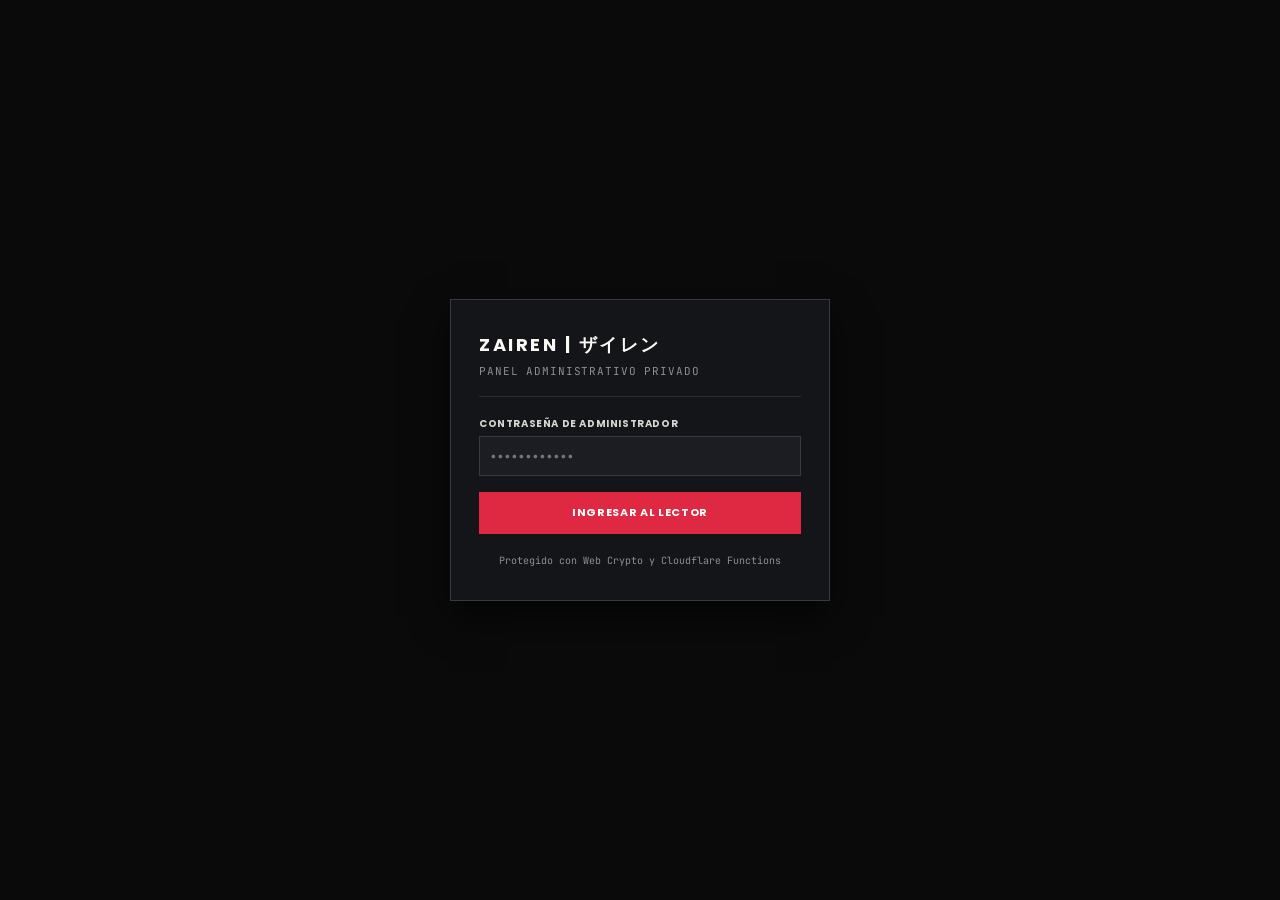
==== acceso/index.html @ 8ecb87e7 "feat: lector privado, login constante y funciones de Cloudflare" ====
<!DOCTYPE html>
<html lang="es" data-theme="dark">
<head>
  <meta charset="UTF-8">
  <meta name="viewport" content="width=device-width, initial-scale=1.0">
  <meta name="robots" content="noindex, nofollow">
  <title>ZAIREN — Acceso Administrativo</title>
  <link rel="icon" type="image/x-icon" href="/favicon.ico">
  <link rel="stylesheet" href="/fonts/fonts.css">
  <link rel="stylesheet" href="/css/styles.css">
  <style>
    body {
      display: flex;
      align-items: center;
      justify-content: center;
      min-height: 100vh;
      min-height: 100dvh;
      background-color: #0A0A0A;
      color: #FAF9F6;
      padding: 16px;
    }
    .login-card {
      background: #141518;
      border: 1px solid #383a42;
      width: 100%;
      max-width: 380px;
      padding: 32px 28px;
      box-shadow: 0 16px 36px rgba(0, 0, 0, 0.6);
      display: flex;
      flex-direction: column;
      gap: 20px;
    }
    .brand-header {
      display: flex;
      flex-direction: column;
      gap: 6px;
      border-bottom: 1px solid rgba(255, 255, 255, 0.1);
      padding-bottom: 16px;
    }
    .brand-title {
      font-family: var(--font-display);
      font-weight: 700;
      font-size: 18px;
      letter-spacing: 0.14em;
    }
    .brand-sub {
      font-family: var(--font-mono);
      font-size: 11px;
      color: #8F8F8C;
      letter-spacing: 0.08em;
    }
    .error-msg {
      background: rgba(223, 40, 66, 0.15);
      border: 1px solid var(--accent-crimson);
      color: #FF897D;
      padding: 8px 12px;
      font-family: var(--font-mono);
      font-size: 11px;
      display: none;
    }
  </style>
</head>
<body>
  <div class="login-card">
    <div class="brand-header">
      <div class="brand-title">ZAIREN | ザイレン</div>
      <div class="brand-sub">PANEL ADMINISTRATIVO PRIVADO</div>
    </div>

    <div class="error-msg" id="errorMessage" role="alert"></div>

    <form id="loginForm" style="display:flex; flex-direction:column; gap:16px;">
      <div class="field-group">
        <label class="field-label" for="passwordInput" style="color:#D6D6D3;">Contraseña de Administrador</label>
        <input type="password" id="passwordInput" class="select-input" required autofocus placeholder="••••••••••••" style="background:#1c1d22; border-color:#383a42; color:#FAF9F6; height:40px;">
      </div>

      <button type="submit" id="submitBtn" class="btn btn-crimson" style="height:42px; width:100%;">
        <span>INGRESAR AL LECTOR</span>
      </button>
    </form>

    <div style="font-family:var(--font-mono); font-size:10px; color:#8F8F8C; text-align:center;">
      Protegido con Web Crypto y Cloudflare Functions
    </div>
  </div>

  <script src="login.js"></script>
</body>
</html>
---- fonts/fonts.css ----
/* ==========================================================================
   ZAIREN CAD Textil v2 — Declaraciones Tipográficas Oficiales (@font-face)
   Todas las fuentes alojadas localmente en WOFF2 con font-display: swap
   ========================================================================== */

/* Fuentes de Marca (Zenith Monochrome) */
@font-face {
  font-family: 'Poppins';
  font-style: normal;
  font-weight: 700;
  font-display: swap;
  src: url('poppins.woff2') format('woff2');
}

@font-face {
  font-family: 'Inter';
  font-style: normal;
  font-weight: 400;
  font-display: swap;
  src: url('inter.woff2') format('woff2');
}

@font-face {
  font-family: 'Cormorant Garamond';
  font-style: italic;
  font-weight: 400;
  font-display: swap;
  src: url('cormorantgaramond.woff2') format('woff2');
}

@font-face {
  font-family: 'JetBrains Mono';
  font-style: normal;
  font-weight: 400;
  font-display: swap;
  src: url('jetbrainsmono.woff2') format('woff2');
}

/* 10 Fuentes OFL Adicionales */
@font-face {
  font-family: 'Anton';
  font-style: normal;
  font-weight: 400;
  font-display: swap;
  src: url('anton.woff2') format('woff2');
}

@font-face {
  font-family: 'Bebas Neue';
  font-style: normal;
  font-weight: 400;
  font-display: swap;
  src: url('bebasneue.woff2') format('woff2');
}

@font-face {
  font-family: 'Oswald';
  font-style: normal;
  font-weight: 400;
  font-display: swap;
  src: url('oswald.woff2') format('woff2');
}

@font-face {
  font-family: 'Montserrat';
  font-style: normal;
  font-weight: 400;
  font-display: swap;
  src: url('montserrat.woff2') format('woff2');
}

@font-face {
  font-family: 'Playfair Display';
  font-style: normal;
  font-weight: 400;
  font-display: swap;
  src: url('playfairdisplay.woff2') format('woff2');
}

@font-face {
  font-family: 'Lobster';
  font-style: normal;
  font-weight: 400;
  font-display: swap;
  src: url('lobster.woff2') format('woff2');
}

@font-face {
  font-family: 'Pacifico';
  font-style: normal;
  font-weight: 400;
  font-display: swap;
  src: url('pacifico.woff2') format('woff2');
}

@font-face {
  font-family: 'Permanent Marker';
  font-style: normal;
  font-weight: 400;
  font-display: swap;
  src: url('permanentmarker.woff2') format('woff2');
}

@font-face {
  font-family: 'Bangers';
  font-style: normal;
  font-weight: 400;
  font-display: swap;
  src: url('bangers.woff2') format('woff2');
}

@font-face {
  font-family: 'Caveat';
  font-style: normal;
  font-weight: 400;
  font-display: swap;
  src: url('caveat.woff2') format('woff2');
}
---- css/styles.css ----
/* ==========================================================================
   1. VARIABLES CSS — SISTEMA DE DISEÑO "ZENITH MONOCHROME" (DESIGN.md)
   ========================================================================== */
:root {
  /* Tipografías Oficiales ZAIREN */
  --font-display: 'Poppins', sans-serif;
  --font-headline: 'Poppins', -apple-system, sans-serif;
  --font-body: 'Inter', -apple-system, sans-serif;
  --font-mono: 'JetBrains Mono', monospace;

  /* Estética Recta y Formal (Sin redondeo excesivo) */
  --radius-sm: 0px;
  --radius-md: 2px;
  --radius-lg: 4px;
  --radius-xl: 6px;
  --radius-full: 9999px;
  --unit: 8px;
  --bento-gap: 1px;

  /* Paleta Modo Claro (Derivada de DESIGN.md: Blanco Zairen #FAF9F6, Negro #0A0A0A) */
  --bg-canvas: #ffffff;
  --bg-app: #e2e2e4;
  --surface-bento: rgba(250, 249, 246, 0.96);
  --surface-solid: #FAF9F6;
  --surface-low: #f4f3f0;
  --surface-high: #e9e8e5;
  --surface-highest: #deddd9;
  --text-primary: #0A0A0A;
  --text-secondary: #4A4A4A;
  --text-muted: #8F8F8C;
  --border-subtle: rgba(10, 10, 10, 0.08);
  --border-strong: #D6D6D3;
  --primary: #0A0A0A;
  --on-primary: #FAF9F6;
  --accent-crimson: #BA002C;
  --accent-crimson-hover: #980023;
  --on-crimson: #ffffff;
  --accent-tech: #3A4A5C;
  --accent-cinema: #8B5E4A;
  --accent-tarija: #5C6650;
  --error: #ba1a1a;
  --error-bg: #ffdad6;
  --shadow-long: 0 12px 32px rgba(0, 0, 0, 0.08);
  --ruler-bg: rgba(250, 249, 246, 0.92);
  --ruler-tick: rgba(74, 74, 74, 0.45);
  --checker-a: #f7f7f9;
  --checker-b: #ebebee;
}

[data-theme="dark"] {
  /* Paleta Modo Oscuro derivada de DESIGN.md */
  --bg-canvas: #101114;
  --bg-app: #18191c;
  --surface-bento: rgba(18, 19, 22, 0.96);
  --surface-solid: #141518;
  --surface-low: #1c1d22;
  --surface-high: #24262c;
  --surface-highest: #2e3037;
  --text-primary: #FAF9F6;
  --text-secondary: #D6D6D3;
  --text-muted: #8F8F8C;
  --border-subtle: rgba(255, 255, 255, 0.08);
  --border-strong: #383a42;
  --primary: #FAF9F6;
  --on-primary: #0A0A0A;
  --accent-crimson: #DF2842;
  --accent-crimson-hover: #ff475e;
  --on-crimson: #ffffff;
  --accent-tech: #5B728D;
  --accent-cinema: #B27B62;
  --accent-tarija: #79876A;
  --error: #ff897d;
  --error-bg: #410002;
  --shadow-long: 0 16px 36px rgba(0, 0, 0, 0.55);
  --ruler-bg: rgba(20, 21, 24, 0.92);
  --ruler-tick: rgba(160, 160, 168, 0.38);
  --checker-a: #16181b;
  --checker-b: #121316;
}

/* Reset y base */
*, *::before, *::after {
  box-sizing: border-box;
  margin: 0;
  padding: 0;
}

html, body {
  height: 100%;
  height: 100dvh;
  width: 100%;
  overflow: hidden;
  background-color: var(--bg-app);
  color: var(--text-primary);
  font-family: var(--font-body);
  font-size: 13px;
  line-height: 1.45;
  -webkit-font-smoothing: antialiased;
}

:focus-visible {
  outline: 2px solid var(--accent-crimson);
  outline-offset: -2px;
}

button, select, input, textarea {
  font: inherit;
  color: inherit;
  border-radius: 0;
}

/* ==========================================================================
   2. ESTRUCTURA PRINCIPAL Y BARRA SUPERIOR ARQUITECTÓNICA
   ========================================================================== */
.app-shell {
  display: flex;
  flex-direction: column;
  height: 100vh;
  height: 100dvh;
  width: 100vw;
  background: var(--border-strong);
  gap: 1px;
}

.top-navbar {
  display: flex;
  align-items: center;
  justify-content: space-between;
  gap: 12px;
  padding: 0 16px;
  height: 48px;
  background: var(--surface-solid);
  z-index: 40;
  flex-shrink: 0;
}

.brand-group {
  display: flex;
  align-items: center;
  gap: 10px;
}

.brand-logo {
  font-family: var(--font-display);
  font-weight: 700;
  font-size: 14px;
  letter-spacing: 0.12em;
  display: flex;
  align-items: center;
  gap: 6px;
  white-space: nowrap;
}

.brand-logo .kanji {
  font-family: sans-serif;
  font-size: 11px;
  letter-spacing: 0.05em;
  color: var(--text-muted);
}

.tag-chip {
  font-family: var(--font-mono);
  font-size: 10px;
  font-weight: 600;
  letter-spacing: 0.08em;
  padding: 2px 6px;
  background: var(--surface-high);
  color: var(--text-secondary);
  border: 1px solid var(--border-subtle);
  text-transform: uppercase;
}

/* Selector de 4 Superficies: Anverso, Reverso, Manga Izq, Manga Der */
.surface-switcher {
  display: flex;
  align-items: center;
  background: var(--surface-low);
  border: 1px solid var(--border-strong);
  padding: 2px;
  gap: 2px;
}

.surface-pill {
  display: flex;
  align-items: center;
  gap: 6px;
  padding: 4px 10px;
  font-family: var(--font-headline);
  font-size: 11px;
  font-weight: 600;
  letter-spacing: 0.05em;
  border: none;
  background: transparent;
  color: var(--text-muted);
  cursor: pointer;
  transition: all 0.15s ease;
  white-space: nowrap;
}

.surface-pill:hover {
  color: var(--text-primary);
}

.surface-pill.active {
  background: var(--surface-solid);
  color: var(--text-primary);
  box-shadow: 0 1px 3px rgba(0, 0, 0, 0.08);
}

.pill-dot {
  width: 6px;
  height: 6px;
  background: var(--text-muted);
  display: inline-block;
  transition: background 0.15s ease;
}

.surface-pill.active .pill-dot {
  background: var(--accent-crimson);
}

.nav-actions {
  display: flex;
  align-items: center;
  gap: 6px;
}

/* ==========================================================================
   3. BOTONES, ENTRADAS Y FORMULARIOS
   ========================================================================== */
.btn {
  display: inline-flex;
  align-items: center;
  justify-content: center;
  gap: 6px;
  padding: 0 14px;
  height: 36px;
  border: 1px solid var(--border-strong);
  font-family: var(--font-headline);
  font-weight: 600;
  font-size: 11px;
  letter-spacing: 0.06em;
  text-transform: uppercase;
  cursor: pointer;
  transition: all 0.15s ease;
  user-select: none;
}

.btn-primary {
  background: var(--primary);
  color: var(--on-primary);
  border-color: var(--primary);
}

.btn-primary:hover:not(:disabled) {
  opacity: 0.9;
}

.btn-crimson {
  background: var(--accent-crimson);
  color: var(--on-crimson);
  border-color: var(--accent-crimson);
}

.btn-crimson:hover:not(:disabled) {
  background: var(--accent-crimson-hover);
}

.btn-ghost {
  background: var(--surface-solid);
  color: var(--text-primary);
}

.btn-ghost:hover:not(:disabled) {
  background: var(--surface-high);
}

.btn:disabled, .btn-icon:disabled {
  opacity: 0.35;
  cursor: not-allowed;
  pointer-events: none;
}

.btn-icon {
  display: inline-flex;
  align-items: center;
  justify-content: center;
  width: 32px;
  height: 32px;
  background: var(--surface-solid);
  border: 1px solid var(--border-strong);
  color: var(--text-primary);
  cursor: pointer;
  transition: all 0.15s ease;
  padding: 0 6px;
  font-size: 11px;
}

.btn-icon:hover:not(:disabled) {
  background: var(--surface-high);
}

.btn-icon.active {
  background: var(--primary);
  color: var(--on-primary);
  border-color: var(--primary);
}

.btn-micro {
  padding: 2px 6px;
  font-family: var(--font-mono);
  font-size: 10px;
  font-weight: 600;
  border: 1px solid var(--border-strong);
  background: var(--surface-solid);
  color: var(--text-primary);
  cursor: pointer;
}

.btn-micro:hover {
  background: var(--surface-high);
}

.btn-danger {
  color: var(--error);
  border-color: var(--error);
}

.btn-danger:hover {
  background: var(--error-bg);
}

.select-input, .ribbon-input, .textarea-input {
  width: 100%;
  padding: 6px 10px;
  background: var(--surface-solid);
  border: 1px solid var(--border-strong);
  color: var(--text-primary);
  font-family: var(--font-body);
  font-size: 12px;
}

.ribbon-input {
  font-family: var(--font-mono);
  padding: 4px 6px;
  height: 30px;
}

.textarea-input {
  resize: vertical;
  min-height: 50px;
}

.select-input:focus, .ribbon-input:focus, .textarea-input:focus {
  border-color: var(--accent-crimson);
  outline: none;
}

.field-group {
  display: flex;
  flex-direction: column;
  gap: 4px;
}

.field-label {
  font-family: var(--font-headline);
  font-size: 10px;
  font-weight: 600;
  text-transform: uppercase;
  letter-spacing: 0.06em;
  color: var(--text-muted);
}

.form-row {
  display: grid;
  grid-template-columns: 1fr 1fr;
  gap: 8px;
}

/* ==========================================================================
   4. LAYOUT PRINCIPAL (ESCRITORIO: PANEL LATERAL + MESA)
   ========================================================================== */
.workspace-grid {
  display: grid;
  grid-template-columns: 360px 1fr;
  flex: 1;
  height: calc(100vh - 49px);
  height: calc(100dvh - 49px);
  overflow: hidden;
  background: var(--border-strong);
  gap: 1px;
}

.controls-panel {
  display: flex;
  flex-direction: column;
  background: var(--surface-solid);
  overflow: hidden;
  height: 100%;
  z-index: 20;
}

.desktop-panel-tabs {
  display: grid;
  grid-template-columns: repeat(4, 1fr);
  background: var(--surface-low);
  border-bottom: 1px solid var(--border-strong);
  flex-shrink: 0;
}

.desktop-tab-btn {
  padding: 10px 4px;
  border: none;
  background: transparent;
  font-family: var(--font-headline);
  font-size: 10px;
  font-weight: 700;
  letter-spacing: 0.05em;
  color: var(--text-muted);
  cursor: pointer;
  border-bottom: 2px solid transparent;
  transition: all 0.15s ease;
}

.desktop-tab-btn.active {
  color: var(--text-primary);
  background: var(--surface-solid);
  border-bottom-color: var(--accent-crimson);
}

.controls-scroll {
  flex: 1;
  overflow-y: auto;
  padding: 14px 16px;
  display: flex;
  flex-direction: column;
  gap: 16px;
}

.panel-section {
  display: none;
  flex-direction: column;
  gap: 10px;
}

.panel-section.active {
  display: flex;
}

.section-header {
  display: flex;
  align-items: center;
  justify-content: space-between;
  border-bottom: 1px solid var(--border-subtle);
  padding-bottom: 8px;
  margin-bottom: 2px;
}

.section-title {
  font-family: var(--font-headline);
  font-size: 11px;
  font-weight: 700;
  letter-spacing: 0.08em;
  text-transform: uppercase;
  display: flex;
  align-items: center;
  gap: 8px;
}

.section-step-badge {
  font-family: var(--font-mono);
  font-size: 10px;
  color: var(--accent-crimson);
  font-weight: 700;
}

.size-specs-pill {
  display: flex;
  justify-content: space-between;
  padding: 8px 10px;
  background: var(--surface-low);
  border: 1px solid var(--border-subtle);
  font-family: var(--font-mono);
  font-size: 10px;
  letter-spacing: 0.04em;
  color: var(--text-secondary);
}

.size-specs-pill strong {
  color: var(--text-primary);
}

/* Paleta de Colores en Rejilla */
.swatches-grid {
  display: grid;
  grid-template-columns: repeat(5, 1fr);
  gap: 6px;
  margin-top: 4px;
}

.color-swatch-item {
  height: 32px;
  border: 1px solid var(--border-strong);
  cursor: pointer;
  position: relative;
  transition: transform 0.1s ease;
}

.color-swatch-item:hover {
  transform: scale(1.05);
}

.color-swatch-item.active::after {
  content: '';
  position: absolute;
  inset: 2px;
  border: 2px solid var(--accent-crimson);
}

.color-picker-wrapper {
  display: flex;
  align-items: center;
  gap: 6px;
  cursor: pointer;
}

.color-picker-wrapper input[type="color"] {
  width: 22px;
  height: 22px;
  padding: 0;
  border: 1px solid var(--border-strong);
  background: transparent;
  cursor: pointer;
}

.disabled-parts-row {
  display: grid;
  grid-template-columns: 1fr 1fr;
  gap: 8px;
}

.disabled-part-box {
  display: flex;
  align-items: center;
  justify-content: space-between;
  padding: 6px 10px;
  background: var(--surface-low);
  border: 1px solid var(--border-subtle);
  font-family: var(--font-mono);
  font-size: 10px;
  color: var(--text-muted);
}

.mini-swatch-sync {
  width: 14px;
  height: 14px;
  border: 1px solid var(--border-strong);
  background: var(--surface-solid);
}

/* Toggle Switch Formal */
.wrap-toggle-card {
  display: flex;
  align-items: center;
  justify-content: space-between;
  padding: 8px 10px;
  background: var(--surface-low);
  border: 1px solid var(--border-strong);
  gap: 10px;
}

.toggle-switch {
  position: relative;
  display: inline-block;
  width: 36px;
  height: 20px;
  flex-shrink: 0;
}

.toggle-switch input {
  opacity: 0;
  width: 0;
  height: 0;
}

.toggle-slider {
  position: absolute;
  cursor: pointer;
  inset: 0;
  background-color: var(--surface-highest);
  border: 1px solid var(--border-strong);
  transition: .2s;
}

.toggle-slider:before {
  position: absolute;
  content: "";
  height: 12px;
  width: 12px;
  left: 3px;
  bottom: 3px;
  background-color: var(--text-muted);
  transition: .2s;
}

input:checked + .toggle-slider {
  background-color: var(--primary);
}

input:checked + .toggle-slider:before {
  transform: translateX(16px);
  background-color: var(--on-primary);
}

/* Dropzone */
.dropzone {
  display: flex;
  flex-direction: column;
  align-items: center;
  justify-content: center;
  padding: 24px 14px;
  border: 1px dashed var(--border-strong);
  background: var(--surface-low);
  text-align: center;
  cursor: pointer;
  gap: 6px;
  transition: all 0.15s ease;
}

.dropzone:hover, .dropzone.dragover {
  border-color: var(--accent-crimson);
  background: var(--surface-high);
}

.dropzone-title {
  font-family: var(--font-headline);
  font-weight: 600;
  font-size: 12px;
}

.dropzone-sub {
  font-family: var(--font-mono);
  font-size: 10px;
  color: var(--text-muted);
}

/* Lista de Capas */
.layers-list {
  display: flex;
  flex-direction: column;
  gap: 4px;
  max-height: 280px;
  overflow-y: auto;
}

.layer-item {
  display: flex;
  align-items: center;
  justify-content: space-between;
  padding: 6px 10px;
  background: var(--surface-low);
  border: 1px solid var(--border-subtle);
  cursor: pointer;
  gap: 8px;
  font-family: var(--font-body);
  font-size: 11px;
}

.layer-item.active {
  background: var(--surface-high);
  border-color: var(--accent-crimson);
}

.layer-info {
  display: flex;
  align-items: center;
  gap: 8px;
  overflow: hidden;
  text-overflow: ellipsis;
  white-space: nowrap;
  flex: 1;
}

.layer-actions {
  display: flex;
  align-items: center;
  gap: 4px;
}

.dpi-warning {
  background: #FFF8E1;
  color: #7A5B00;
  border: 1px solid #FFE082;
  padding: 6px 8px;
  font-size: 10px;
  font-family: var(--font-mono);
}

/* Matriz de Cantidades */
.quantities-matrix {
  display: flex;
  flex-direction: column;
  gap: 4px;
  margin-top: 4px;
}

.quantity-row {
  display: flex;
  align-items: center;
  gap: 8px;
  background: var(--surface-low);
  padding: 4px 6px;
  border: 1px solid var(--border-subtle);
}

/* ==========================================================================
   5. MESA DE TRABAJO (STAGE CONTAINER Y VIEWPORT)
   ========================================================================== */
.stage-container {
  display: flex;
  flex-direction: column;
  background: var(--bg-canvas);
  position: relative;
  overflow: hidden;
  height: 100%;
}

.stage-toolbar-top {
  display: flex;
  align-items: center;
  justify-content: space-between;
  padding: 4px 12px;
  height: 38px;
  background: var(--surface-solid);
  border-bottom: 1px solid var(--border-subtle);
  flex-shrink: 0;
  z-index: 10;
}

.ribbon-group {
  display: flex;
  align-items: center;
  gap: 4px;
}

.ribbon-label {
  font-family: var(--font-mono);
  font-size: 10px;
  font-weight: 600;
  color: var(--text-muted);
}

.ribbon-divider {
  width: 1px;
  height: 18px;
  background: var(--border-subtle);
  margin: 0 4px;
}

.canvas-viewport {
  flex: 1;
  position: relative;
  overflow: hidden;
  cursor: grab;
}

.canvas-viewport:active {
  cursor: grabbing;
}

#workbenchCanvas {
  display: block;
  width: 100%;
  height: 100%;
  outline: none;
}

/* Barra Flotante Contextual */
.floating-context-bar {
  position: absolute;
  transform: translateX(-50%);
  display: flex;
  gap: 2px;
  background: var(--surface-solid);
  border: 1px solid var(--border-strong);
  box-shadow: 0 4px 14px rgba(0, 0, 0, 0.14);
  padding: 2px;
  z-index: 25;
  pointer-events: auto;
}

/* HUD Inferior */
.stage-hud-bottom {
  display: flex;
  align-items: center;
  justify-content: space-between;
  padding: 4px 12px;
  height: 34px;
  background: var(--surface-solid);
  border-top: 1px solid var(--border-subtle);
  flex-shrink: 0;
  z-index: 10;
}

.hud-metrics {
  display: flex;
  align-items: center;
  gap: 14px;
  font-family: var(--font-mono);
  font-size: 11px;
  color: var(--text-muted);
}

.hud-metrics strong {
  color: var(--text-primary);
}

.zoom-controls {
  display: flex;
  align-items: center;
  gap: 2px;
}

.zoom-btn {
  width: 28px;
  height: 26px;
  display: flex;
  align-items: center;
  justify-content: center;
  background: var(--surface-solid);
  border: 1px solid var(--border-strong);
  font-family: var(--font-mono);
  font-size: 11px;
  cursor: pointer;
}

.zoom-btn:hover {
  background: var(--surface-high);
}

/* ==========================================================================
   6. BARRA INFERIOR MÓVIL Y HOJAS DESLIZABLES (BOTTOM SHEETS)
   ========================================================================== */
.mobile-bottom-bar {
  display: none;
  position: fixed;
  bottom: 0;
  left: 0;
  right: 0;
  height: 56px;
  background: var(--surface-solid);
  border-top: 1px solid var(--border-strong);
  z-index: 50;
  padding-bottom: env(safe-area-inset-bottom, 0px);
}

.mobile-nav-item {
  flex: 1;
  display: flex;
  flex-direction: column;
  align-items: center;
  justify-content: center;
  height: 100%;
  border: none;
  background: transparent;
  color: var(--text-muted);
  gap: 2px;
  cursor: pointer;
  min-height: 48px;
}

.mobile-nav-item.active {
  color: var(--accent-crimson);
}

.mobile-nav-item span {
  font-family: var(--font-headline);
  font-size: 10px;
  font-weight: 600;
  letter-spacing: 0.04em;
}

/* Toast y Modales */
.toast-banner {
  position: fixed;
  bottom: 24px;
  left: 50%;
  transform: translateX(-50%) translateY(20px);
  background: var(--surface-solid);
  color: var(--text-primary);
  border: 1px solid var(--border-strong);
  border-left: 4px solid var(--accent-crimson);
  padding: 10px 18px;
  box-shadow: var(--shadow-long);
  font-family: var(--font-mono);
  font-size: 12px;
  z-index: 100;
  opacity: 0;
  pointer-events: none;
  transition: all 0.2s ease;
}

.toast-banner.visible {
  opacity: 1;
  transform: translateX(-50%) translateY(0);
}

.modal-backdrop {
  position: fixed;
  inset: 0;
  background: rgba(0, 0, 0, 0.6);
  backdrop-filter: blur(4px);
  display: none;
  align-items: center;
  justify-content: center;
  padding: 16px;
  z-index: 90;
}

.modal-backdrop.open {
  display: flex;
}

.modal-card {
  background: var(--surface-solid);
  border: 1px solid var(--border-strong);
  max-width: 480px;
  width: 100%;
  padding: 20px;
  box-shadow: var(--shadow-long);
  display: flex;
  flex-direction: column;
  gap: 14px;
}

.modal-title {
  font-family: var(--font-display);
  font-size: 14px;
  font-weight: 700;
  text-transform: uppercase;
  letter-spacing: 0.06em;
  display: flex;
  align-items: center;
  justify-content: space-between;
  border-bottom: 1px solid var(--border-subtle);
  padding-bottom: 8px;
}

.file-summary-list {
  list-style: none;
  background: var(--surface-low);
  border: 1px solid var(--border-strong);
  padding: 10px 12px;
  display: flex;
  flex-direction: column;
  gap: 6px;
  font-family: var(--font-mono);
  font-size: 11px;
}

/* ==========================================================================
   7. RESPONSIVE MÓVIL (< 960px) CON 100dvh Y HOJAS DESLIZABLES
   ========================================================================== */
@media (max-width: 960px) {
  .top-navbar {
    height: 44px;
    padding: 0 10px;
  }

  .sub-hide-mobile {
    display: none;
  }

  .surface-pill span {
    font-size: 10px;
    padding: 2px 4px;
  }

  .workspace-grid {
    grid-template-columns: 1fr;
    grid-template-rows: 1fr;
    height: calc(100dvh - 44px - 56px);
  }

  .mobile-bottom-bar {
    display: flex;
  }

  .desktop-panel-tabs {
    display: none;
  }

  /* El panel de controles se convierte en Hoja Deslizable (Bottom Sheet) */
  .controls-panel {
    position: fixed;
    bottom: 56px;
    left: 0;
    right: 0;
    height: 72vh;
    height: 72dvh;
    border-top: 1px solid var(--border-strong);
    box-shadow: 0 -8px 28px rgba(0, 0, 0, 0.25);
    transform: translateY(110%);
    transition: transform 0.28s cubic-bezier(0.16, 1, 0.3, 1);
    z-index: 45;
  }

  .controls-panel.sheet-open {
    transform: translateY(0%);
  }

  /* La mesa ocupa la pantalla completa */
  .stage-container {
    height: 100%;
    width: 100%;
  }

  .stage-toolbar-top {
    overflow-x: auto;
    scrollbar-width: none;
  }

  .stage-toolbar-top::-webkit-scrollbar {
    display: none;
  }

  .btn-icon, .zoom-btn {
    min-height: 38px;
    min-width: 38px;
  }

  .hud-metrics {
    font-size: 10px;
    gap: 8px;
  }
}
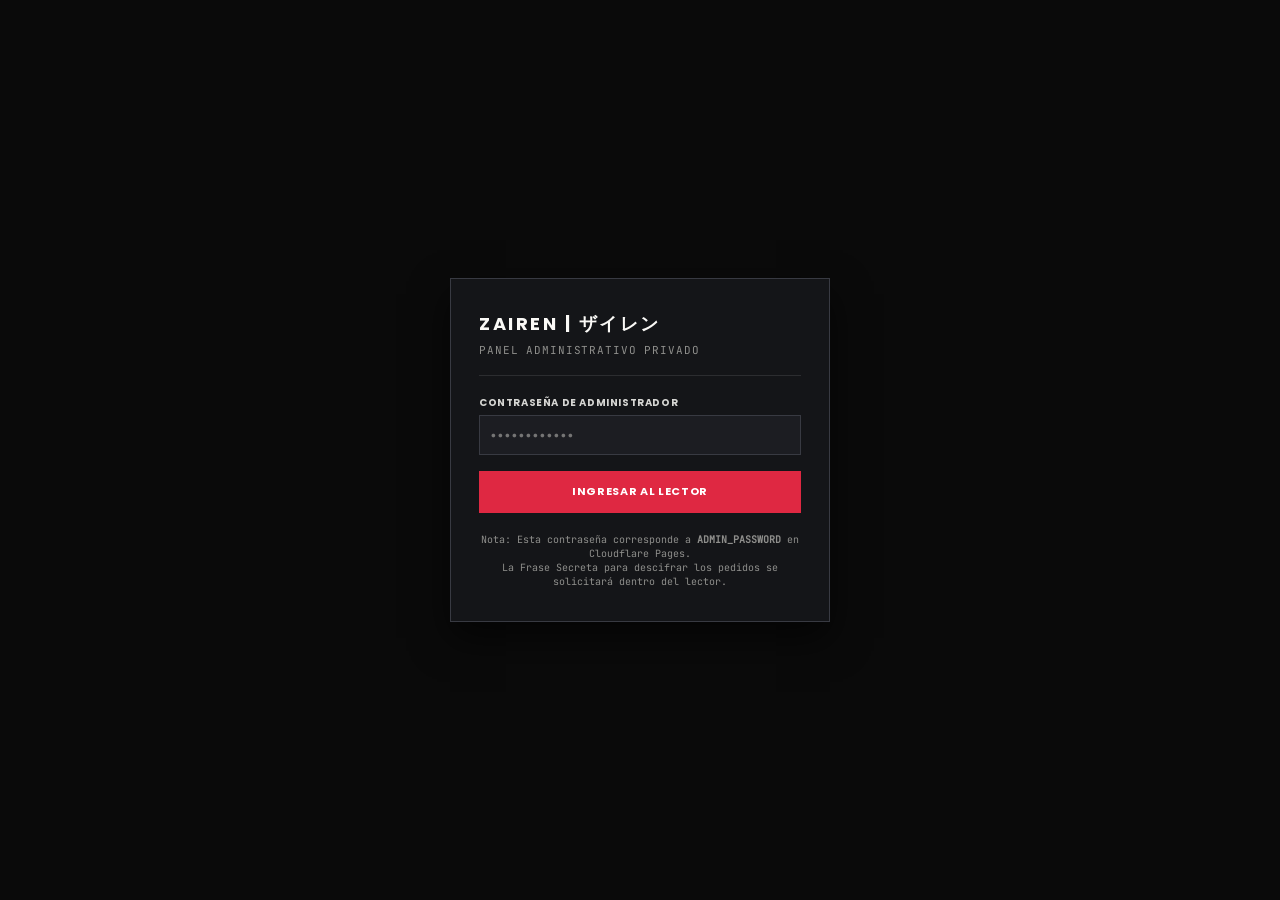
==== commit e0ccaa50: "docs(cloudflare): guia de variables de entorno y documentacion de seguridad" ====
--- a/acceso/index.html
+++ b/acceso/index.html
@@ -80,8 +80,9 @@
       </button>
     </form>
 
-    <div style="font-family:var(--font-mono); font-size:10px; color:#8F8F8C; text-align:center;">
-      Protegido con Web Crypto y Cloudflare Functions
+    <div style="font-family:var(--font-mono); font-size:10px; color:#8F8F8C; text-align:center; line-height:1.4;">
+      Nota: Esta contraseña corresponde a <strong>ADMIN_PASSWORD</strong> en Cloudflare Pages.<br>
+      La Frase Secreta para descifrar los pedidos se solicitará dentro del lector.
     </div>
   </div>
 
--- a/css/styles.css
+++ b/css/styles.css
@@ -170,40 +170,50 @@
   text-transform: uppercase;
 }
 
-/* Selector de 4 Superficies: Anverso, Reverso, Manga Izq, Manga Der */
-.surface-switcher {
-  display: flex;
-  align-items: center;
+/* Barra de Selección de 4 Superficies: Anverso, Reverso, Manga Izq, Manga Der */
+.surface-nav-bar {
+  display: grid;
+  grid-template-columns: repeat(4, 1fr);
+  width: 100%;
+  height: 40px;
   background: var(--surface-low);
-  border: 1px solid var(--border-strong);
-  padding: 2px;
-  gap: 2px;
+  border-bottom: 1px solid var(--border-subtle);
+  padding: 3px 6px;
+  gap: 4px;
+  z-index: 35;
+  flex-shrink: 0;
+  box-sizing: border-box;
 }
 
 .surface-pill {
   display: flex;
   align-items: center;
+  justify-content: center;
   gap: 6px;
-  padding: 4px 10px;
+  padding: 4px 8px;
   font-family: var(--font-headline);
   font-size: 11px;
   font-weight: 600;
   letter-spacing: 0.05em;
-  border: none;
+  border: 1px solid transparent;
   background: transparent;
   color: var(--text-muted);
   cursor: pointer;
   transition: all 0.15s ease;
   white-space: nowrap;
+  min-height: 32px;
+  user-select: none;
 }
 
 .surface-pill:hover {
   color: var(--text-primary);
+  background: var(--surface-high);
 }
 
 .surface-pill.active {
   background: var(--surface-solid);
   color: var(--text-primary);
+  border-color: var(--border-strong);
   box-shadow: 0 1px 3px rgba(0, 0, 0, 0.08);
 }
 
@@ -213,6 +223,7 @@
   background: var(--text-muted);
   display: inline-block;
   transition: background 0.15s ease;
+  flex-shrink: 0;
 }
 
 .surface-pill.active .pill-dot {
@@ -384,8 +395,8 @@
   display: grid;
   grid-template-columns: 360px 1fr;
   flex: 1;
-  height: calc(100vh - 49px);
-  height: calc(100dvh - 49px);
+  height: calc(100vh - 88px);
+  height: calc(100dvh - 88px);
   overflow: hidden;
   background: var(--border-strong);
   gap: 1px;
@@ -965,21 +976,53 @@
   .top-navbar {
     height: 44px;
     padding: 0 10px;
+    gap: 8px;
+  }
+
+  .nav-actions {
+    gap: 4px;
+  }
+
+  .nav-actions .btn-icon {
+    width: 32px;
+    height: 32px;
+    min-width: 32px;
+    min-height: 32px;
+    padding: 0;
+  }
+
+  .nav-actions #topExportBtn {
+    min-height: 32px !important;
+    padding: 0 8px !important;
+    font-size: 10px !important;
   }
 
   .sub-hide-mobile {
     display: none;
   }
 
-  .surface-pill span {
+  .surface-nav-bar {
+    height: 38px;
+    padding: 2px 4px;
+    gap: 3px;
+  }
+
+  .surface-pill {
+    padding: 2px 2px;
     font-size: 10px;
-    padding: 2px 4px;
+    gap: 3px;
+    min-height: 32px;
+  }
+
+  .pill-text {
+    font-size: 10px;
   }
 
   .workspace-grid {
     grid-template-columns: 1fr;
     grid-template-rows: 1fr;
-    height: calc(100dvh - 44px - 56px);
+    height: calc(100vh - 44px - 38px - 56px);
+    height: calc(100dvh - 44px - 38px - 56px);
   }
 
   .mobile-bottom-bar {
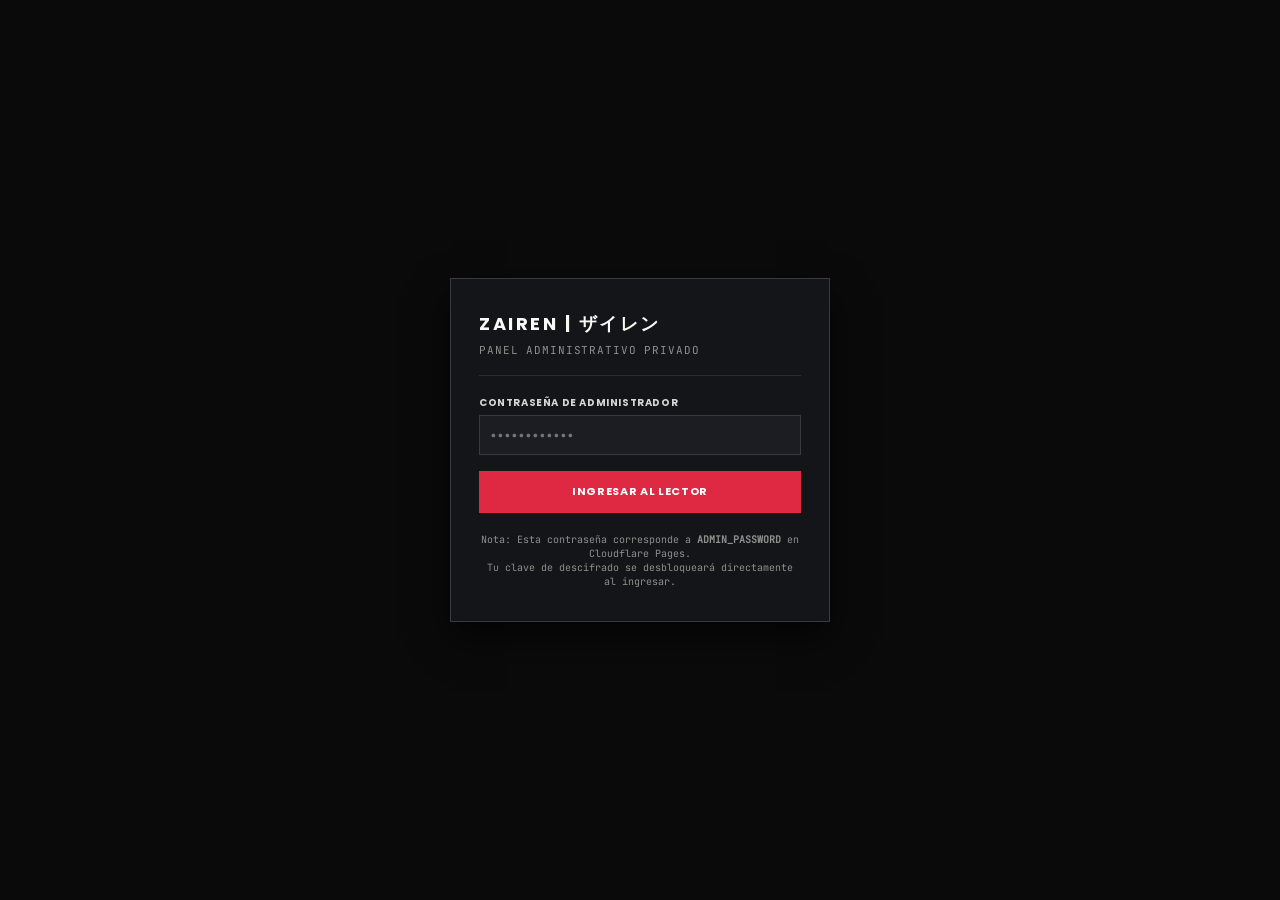
==== commit 39cbf5d0: "feat(lector): acceso directo al lector tras login sin solicitar frase secreta repetida" ====
--- a/acceso/index.html
+++ b/acceso/index.html
@@ -82,10 +82,10 @@
 
     <div style="font-family:var(--font-mono); font-size:10px; color:#8F8F8C; text-align:center; line-height:1.4;">
       Nota: Esta contraseña corresponde a <strong>ADMIN_PASSWORD</strong> en Cloudflare Pages.<br>
-      La Frase Secreta para descifrar los pedidos se solicitará dentro del lector.
+      Tu clave de descifrado se desbloqueará directamente al ingresar.
     </div>
   </div>
 
   <script src="login.js"></script>
 </body>
-</html>
+</html>
--- a/css/styles.css
+++ b/css/styles.css
@@ -90,6 +90,8 @@
   height: 100dvh;
   width: 100%;
   overflow: hidden;
+  overscroll-behavior: none;
+  overscroll-behavior-y: none;
   background-color: var(--bg-app);
   color: var(--text-primary);
   font-family: var(--font-body);
@@ -419,6 +421,10 @@
   flex-shrink: 0;
 }
 
+.sheet-handle-bar {
+  display: none;
+}
+
 .desktop-tab-btn {
   padding: 10px 4px;
   border: none;
@@ -772,10 +778,17 @@
   flex: 1;
   position: relative;
   overflow: hidden;
+  touch-action: none;
+  user-select: none;
+  -webkit-user-select: none;
+  cursor: default;
+}
+
+.canvas-viewport.panning {
   cursor: grab;
 }
 
-.canvas-viewport:active {
+.canvas-viewport.panning:active {
   cursor: grabbing;
 }
 
@@ -783,6 +796,9 @@
   display: block;
   width: 100%;
   height: 100%;
+  touch-action: none;
+  user-select: none;
+  -webkit-user-select: none;
   outline: none;
 }
 
@@ -798,6 +814,84 @@
   padding: 2px;
   z-index: 25;
   pointer-events: auto;
+}
+
+/* Barra de Ajuste Fino en Móvil y Escritorio (Flechas 1 mm, Escala, Giro 1° y 15°) */
+.fine-tune-bar {
+  position: absolute;
+  bottom: 8px;
+  left: 50%;
+  transform: translateX(-50%);
+  display: flex;
+  align-items: center;
+  gap: 5px;
+  background: var(--surface-solid);
+  border: 1px solid var(--border-strong);
+  box-shadow: 0 6px 18px rgba(0, 0, 0, 0.16);
+  padding: 4px 8px;
+  z-index: 26;
+  max-width: calc(100% - 16px);
+  overflow-x: auto;
+  white-space: nowrap;
+  -webkit-overflow-scrolling: touch;
+}
+
+.fine-tune-group {
+  display: inline-flex;
+  align-items: center;
+  gap: 3px;
+}
+
+.fine-tune-v {
+  display: inline-flex;
+  flex-direction: column;
+  gap: 2px;
+}
+
+.btn-tune {
+  min-width: 30px;
+  min-height: 28px;
+  padding: 2px 6px;
+  background: var(--surface-low);
+  border: 1px solid var(--border-subtle);
+  color: var(--text-primary);
+  font-family: var(--font-mono);
+  font-size: 11px;
+  font-weight: 600;
+  cursor: pointer;
+  display: inline-flex;
+  align-items: center;
+  justify-content: center;
+  user-select: none;
+  touch-action: manipulation;
+  border-radius: var(--radius-sm);
+  transition: background-color 0.15s, border-color 0.15s;
+}
+
+.btn-tune:hover, .btn-tune:active {
+  background: var(--surface-high);
+  border-color: var(--border-strong);
+}
+
+.fine-tune-v .btn-tune {
+  min-height: 14px;
+  height: 14px;
+  font-size: 7px;
+  padding: 0 4px;
+}
+
+.tune-divider {
+  width: 1px;
+  height: 22px;
+  background: var(--border-strong);
+  margin: 0 3px;
+}
+
+.tune-label {
+  font-size: 8px;
+  font-family: var(--font-mono);
+  color: var(--text-muted);
+  padding: 0 2px;
 }
 
 /* HUD Inferior */
@@ -1002,16 +1096,23 @@
   }
 
   .surface-nav-bar {
-    height: 38px;
+    height: 48px;
     padding: 2px 4px;
     gap: 3px;
+    box-sizing: border-box;
   }
 
   .surface-pill {
-    padding: 2px 2px;
-    font-size: 10px;
-    gap: 3px;
-    min-height: 32px;
+    padding: 2px 4px;
+    font-size: 11px;
+    gap: 4px;
+    min-height: 44px;
+    min-width: 44px;
+    flex: 1;
+    display: inline-flex;
+    align-items: center;
+    justify-content: center;
+    box-sizing: border-box;
   }
 
   .pill-text {
@@ -1021,8 +1122,8 @@
   .workspace-grid {
     grid-template-columns: 1fr;
     grid-template-rows: 1fr;
-    height: calc(100vh - 44px - 38px - 56px);
-    height: calc(100dvh - 44px - 38px - 56px);
+    height: calc(100vh - 44px - 48px - 56px);
+    height: calc(100dvh - 44px - 48px - 56px);
   }
 
   .mobile-bottom-bar {
@@ -1033,23 +1134,91 @@
     display: none;
   }
 
-  /* El panel de controles se convierte en Hoja Deslizable (Bottom Sheet) */
+  /* Barra de arrastre de la hoja deslizable móvil */
+  .sheet-handle-bar {
+    display: flex;
+    align-items: center;
+    justify-content: space-between;
+    height: 38px;
+    padding: 0 12px;
+    background: var(--surface-solid);
+    border-bottom: 1px solid var(--border-subtle);
+    touch-action: none;
+    cursor: grab;
+    user-select: none;
+    position: relative;
+    flex-shrink: 0;
+  }
+
+  .sheet-drag-pill {
+    width: 44px;
+    height: 5px;
+    background: var(--border-strong);
+    border-radius: 3px;
+    position: absolute;
+    left: 50%;
+    transform: translateX(-50%);
+  }
+
+  .sheet-quick-actions {
+    display: flex;
+    align-items: center;
+    gap: 6px;
+    margin-left: auto;
+  }
+
+  .sheet-btn-toggle {
+    min-height: 38px;
+    min-width: 38px;
+    display: inline-flex;
+    align-items: center;
+    justify-content: center;
+    background: transparent;
+    border: none;
+    font-size: 15px;
+    font-weight: 700;
+    color: var(--text-primary);
+    cursor: pointer;
+    border-radius: 4px;
+  }
+
+  .sheet-btn-toggle:active {
+    background: var(--surface-high);
+  }
+
+  /* El panel de controles con 3 posiciones: cerrada, media (~44dvh) y completa (~82dvh) */
   .controls-panel {
     position: fixed;
     bottom: 56px;
     left: 0;
     right: 0;
-    height: 72vh;
-    height: 72dvh;
+    height: 44dvh;
     border-top: 1px solid var(--border-strong);
     box-shadow: 0 -8px 28px rgba(0, 0, 0, 0.25);
     transform: translateY(110%);
-    transition: transform 0.28s cubic-bezier(0.16, 1, 0.3, 1);
+    transition: transform 0.24s cubic-bezier(0.16, 1, 0.3, 1), height 0.24s cubic-bezier(0.16, 1, 0.3, 1);
     z-index: 45;
   }
 
-  .controls-panel.sheet-open {
+  /* Posición 1: CERRADA (transform: translateY(110%)) */
+
+  /* Posición 2: MEDIA (~44dvh): el panel sube y el lienzo superior reduce su altura */
+  .controls-panel.sheet-pos-media {
     transform: translateY(0%);
+    height: 44dvh;
+  }
+
+  /* En posición media, la mesa reduce su altura para no superponerse y dejar visible el elemento */
+  .workspace-grid.sheet-media-active {
+    height: calc(100dvh - 44px - 38px - 56px - 44dvh);
+    transition: height 0.24s cubic-bezier(0.16, 1, 0.3, 1);
+  }
+
+  /* Posición 3: COMPLETA: hoja a pantalla casi completa */
+  .controls-panel.sheet-pos-completa {
+    transform: translateY(0%);
+    height: calc(100dvh - 44px - 56px);
+    z-index: 55;
   }
 
   /* La mesa ocupa la pantalla completa */
@@ -1058,6 +1227,31 @@
     width: 100%;
   }
 
+  /* Barra flotante en móvil: fija al borde inferior de la mesa sin tapar el elemento */
+  .floating-context-bar {
+    position: absolute;
+    bottom: 56px;
+    left: 50%;
+    transform: translateX(-50%);
+    top: auto;
+    width: auto;
+    max-width: calc(100% - 16px);
+    justify-content: center;
+    border-radius: 6px;
+    background: var(--surface-solid);
+    border: 1px solid var(--border-strong);
+    box-shadow: 0 4px 16px rgba(0, 0, 0, 0.20);
+    z-index: 30;
+  }
+
+  .floating-context-bar .btn-micro {
+    min-height: 44px;
+    min-width: 44px;
+    padding: 8px 12px;
+    font-size: 11px;
+    font-weight: 600;
+  }
+
   .stage-toolbar-top {
     overflow-x: auto;
     scrollbar-width: none;
@@ -1068,8 +1262,22 @@
   }
 
   .btn-icon, .zoom-btn {
-    min-height: 38px;
+    min-height: 44px;
+    min-width: 44px;
+  }
+
+  /* Barra de ajuste fino en móvil con metas táctiles cómodas */
+  .fine-tune-bar {
+    bottom: 8px;
+    padding: 4px 6px;
+    max-width: calc(100% - 12px);
+  }
+
+  .btn-tune {
     min-width: 38px;
+    min-height: 44px;
+    padding: 6px 8px;
+    font-size: 12px;
   }
 
   .hud-metrics {
@@ -1077,3 +1285,60 @@
     gap: 8px;
   }
 }
+
+/* Estado Vacío de Capas y Superficies */
+.empty-state-card {
+  display: flex;
+  flex-direction: column;
+  align-items: center;
+  justify-content: center;
+  text-align: center;
+  padding: 24px 16px;
+  background: var(--surface-low);
+  border: 1px dashed var(--border-strong);
+  border-radius: 4px;
+  margin: 12px 0;
+}
+
+.empty-state-icon {
+  font-size: 28px;
+  margin-bottom: 8px;
+}
+
+.empty-state-title {
+  font-family: var(--font-headline);
+  font-size: 13px;
+  font-weight: 700;
+  color: var(--text-primary);
+  margin-bottom: 4px;
+}
+
+.empty-state-desc {
+  font-size: 11px;
+  color: var(--text-muted);
+  margin: 0 0 14px 0;
+  max-width: 240px;
+  line-height: 1.4;
+}
+
+.empty-state-actions {
+  display: flex;
+  gap: 8px;
+}
+
+.empty-state-actions .btn-micro {
+  min-height: 40px;
+  min-width: 44px;
+  padding: 8px 14px;
+  font-size: 11px;
+}
+
+.toast-banner.toast-error {
+  border-left: 4px solid var(--accent-crimson);
+  background: var(--surface-solid);
+}
+
+.toast-banner.toast-warning {
+  border-left: 4px solid #D97706;
+  background: var(--surface-solid);
+}
